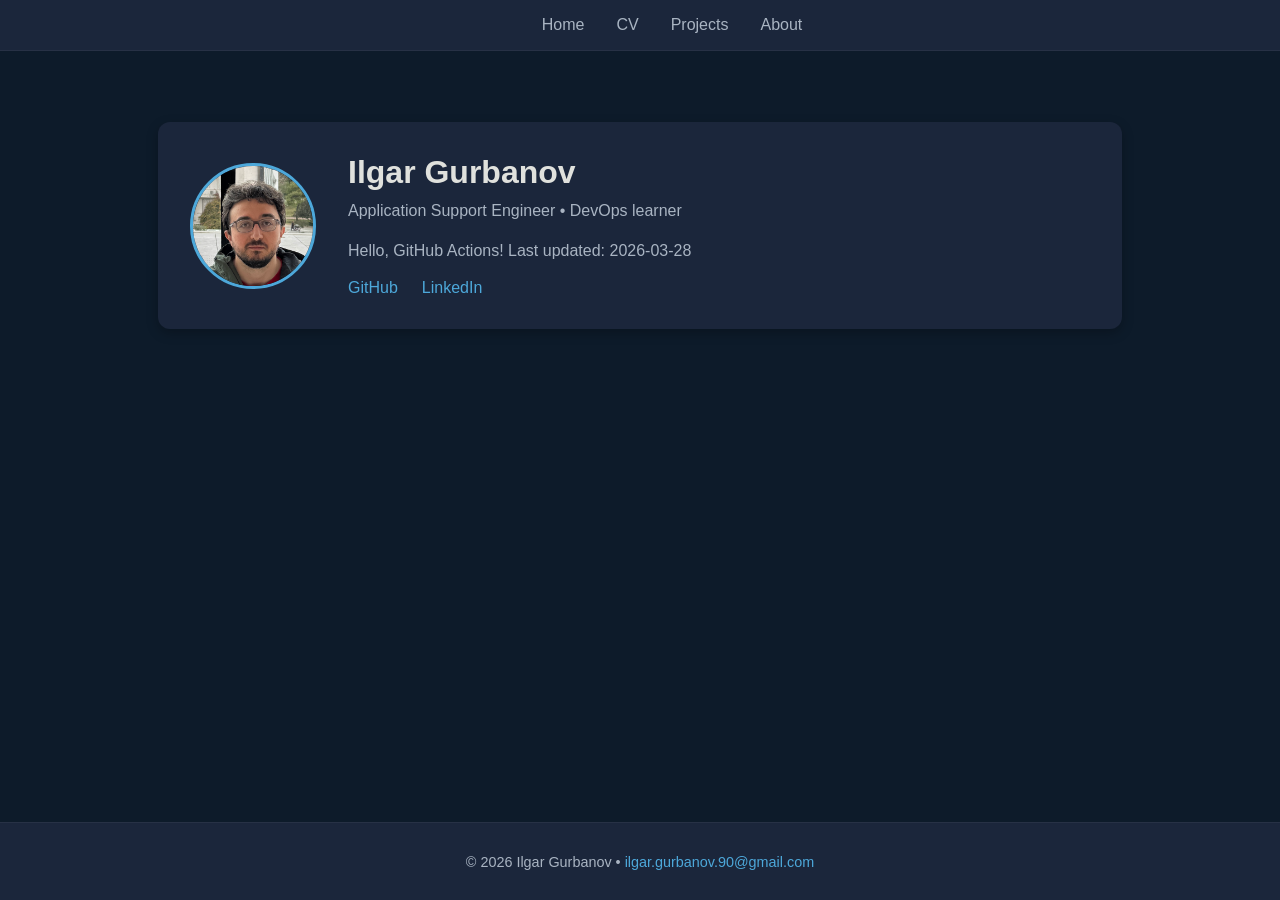
==== index.html @ 941beaf6 "initial commit: first deploy" ====
<!DOCTYPE html>
<html lang="en">
<head>
    <meta charset="UTF-8">
    <title>Ilgar Gurbanov</title>
    <link rel="stylesheet" href="assets/css/theme.css">
    <link rel="stylesheet" href="assets/css/style.css">
</head>

<body>

<header class="navbar">
    <nav> 
        <a href="index.html">Home</a>
        <a href="cv.html">CV</a>
        <a href="projects.html">Projects</a>
        <a href="about.html">About</a>
    </nav>    
</header>

<section class="hero">
    <img src="assets/img/profile.jpg" alt="Profile photo" class="hero-photo">

    <div class="hero-text">
        <h1>Ilgar Gurbanov</h1>
        <p>Application Support Engineer • DevOps learner</p>
        <p>Hello, GitHub Actions! Last updated: 2026-03-28</p>
        <div class="hero-links">
            <a href="https://github.com/ilgarzxc" target="_blank">GitHub</a>
            <a href="https://linkedin.com/in/ilgar-gurbanov" target="_blank">LinkedIn</a>
        </div>
    </div>
</section>

<footer class="footer">
    <p>© 2026 Ilgar Gurbanov • <a href="mailto:ilgar.gurbanov.90@gmail.com">ilgar.gurbanov.90@gmail.com</a></p>
</footer>

</body>
</html>
---- assets/css/theme.css ----
:root {
    --bg: #0D1B2A;
    --bg-secondary: #1B263B;
    --text: #E0E1DD;
    --text-secondary: #A9B4C2;
    --accent: #4DA8DA;

    --font-main: 'Inter', 'Segoe UI', sans-serif;
}
---- assets/css/style.css ----
.card {
    background: var(--bg-secondary);
    padding: 1rem;
    border-radius: 10px;
    box-shadow: 0 4px 12px rgba(0, 0, 0, 0.25);
    margin-bottom: 1.5rem;
    transition: transform 0.15s ease, box-shadow 0.15s ease;
}

.card:hover {
    transform: translateY(-4px);
    box-shadow: 0 6px 16px rgba(0, 0, 0, 0.35);
}

.grid {
    display: grid;
    grid-template-columns: repeat(auto-fill, minmax(220px, 1fr));
    gap: 1.5rem;
    margin-top: 2rem;
}

.navbar {
    position: fixed;
    top: 0;
    left: 0;
    width: 100%;

    background: var(--bg-secondary);
    padding: 1rem 2rem;

    display: flex;
    justify-content: center;

    border-bottom: 1px solid rgba(255, 255, 255, 0.05);
    z-index: 1000;
}


.navbar nav {
    display: flex;
    gap: 2rem;
}

.navbar a {
    color: var(--text-secondary);
    text-decoration: none;
    font-family: var(--font-main);
    font-size: 1rem;
    transition: color 0.2s ease;
}

.navbar a:hover {
    color: var(--accent);
}


body {
    background: var(--bg);
    color: var(--text);
    font-family: var(--font-main);
    margin: 0;
    padding: 2rem;
    padding-top: 90px;
    padding-bottom: 70px;
}

.hero {
    display: flex;
    align-items: center;
    gap: 2rem;
    padding: 2rem;
    background: var(--bg-secondary);
    border-radius: 12px;
    box-shadow: 0 4px 12px rgba(0,0,0,0.25);
    max-width: 900px;
    margin: 2rem auto;
}

.hero-photo {
    width: 120px;
    height: 120px;
    border-radius: 50%;
    object-fit: cover;
    border: 3px solid var(--accent);
}

.hero-text h1 {
    margin: 0;
    font-size: 2rem;
    color: var(--text);
}

.hero-text p {
    margin-top: 0.5rem;
    color: var(--text-secondary);
    line-height: 1.5;
}

.hero-links {
    margin-top: 1rem;
    display: flex;
    gap: 1.5rem;
}

.hero-links a {
    color: var(--accent);
    text-decoration: none;
    font-weight: 500;
    transition: opacity 0.2s ease;
}

.hero-links a:hover {
    opacity: 0.7;
}

.footer {
    position: fixed;
    bottom: 0;
    left: 0;
    width: 100%;

    padding: 1rem 0;
    text-align: center;

    background: var(--bg-secondary);
    color: var(--text-secondary);
    font-size: 0.9rem;

    border-top: 1px solid rgba(255, 255, 255, 0.05);
    z-index: 1000;
}


.footer a {
    color: var(--accent);
    text-decoration: none;
}

.footer a:hover {
    opacity: 0.7;
}

.cv-container {
    max-width: 900px;
    margin: 2rem auto;
    padding: 1rem;
}

.cv-section {
    background: var(--bg-secondary);
    padding: 1.5rem;
    border-radius: 12px;
    box-shadow: 0 4px 12px rgba(0,0,0,0.25);
    margin-bottom: 2rem;
}

.cv-section h2 {
    margin-top: 0;
    color: var(--accent);
}

.cv-section p {
    color: var(--text-secondary);
    line-height: 1.6;
}

.skills-grid {
    display: grid;
    grid-template-columns: repeat(auto-fit, minmax(220px, 1fr));
    gap: 1.5rem;
    margin-top: 1rem;
}

.skill-category h3 {
    margin: 0 0 0.5rem 0;
    color: var(--text);
}

.skill-category p {
    margin: 0;
    color: var(--text-secondary);
    line-height: 1.5;
}

.experience-item {
    background: var(--bg-secondary);
    padding: 1.5rem;
    border-radius: 12px;
    box-shadow: 0 4px 12px rgba(0,0,0,0.25);
    margin-bottom: 2rem;
    border-left: 4px solid var(--accent);
}

.experience-item:not(:last-child) {
    border-bottom: 1px solid rgba(255, 255, 255, 0.08);
    padding-bottom: 2rem;
}

.skill-category {
    background: var(--bg);
    padding: 1rem;
    border-radius: 10px;
    box-shadow: 0 2px 8px rgba(0,0,0,0.2);
    border: 1px solid rgba(255, 255, 255, 0.05);
}
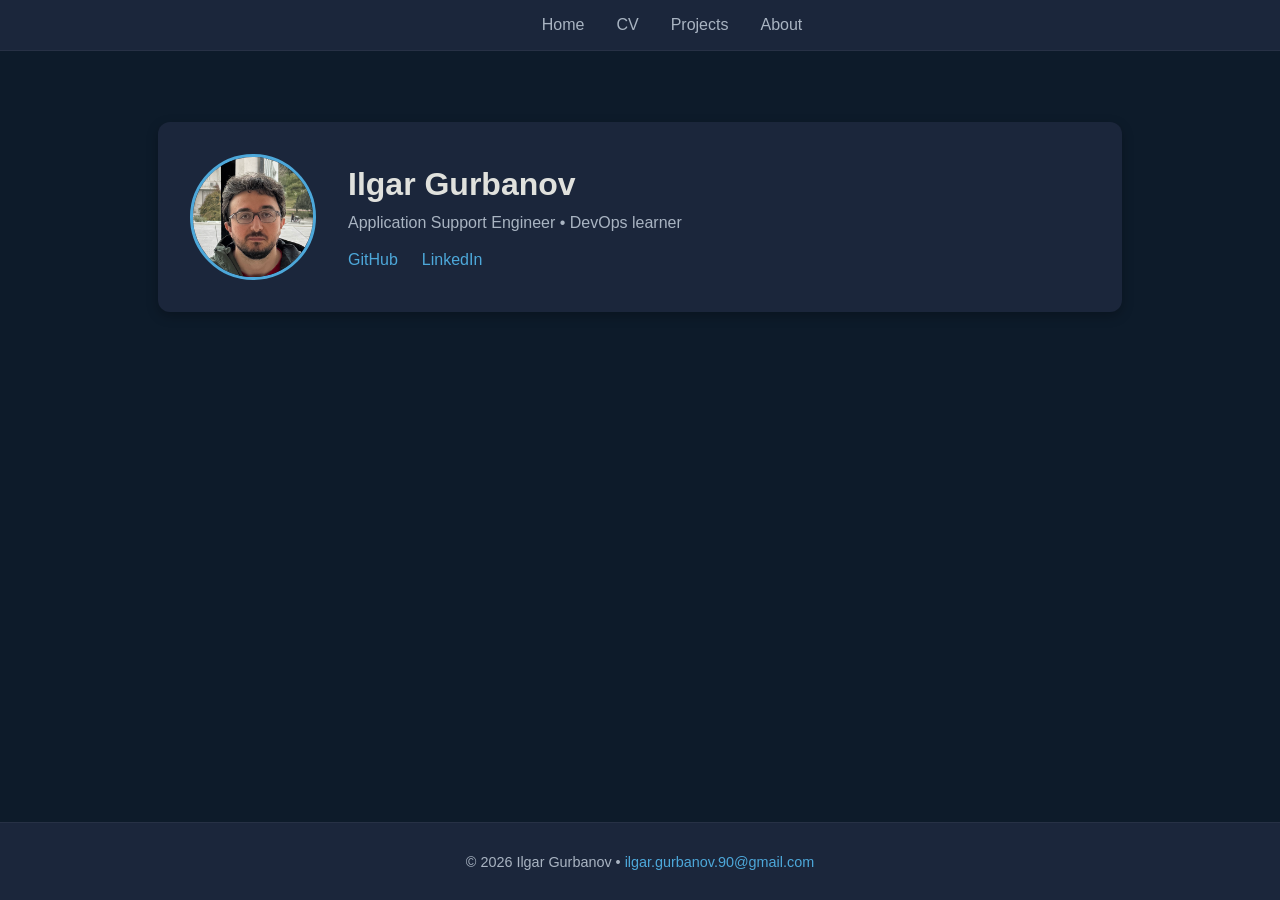
==== commit d4065a7f: "fixed header on the main page" ====
--- a/index.html
+++ b/index.html
@@ -24,7 +24,6 @@
     <div class="hero-text">
         <h1>Ilgar Gurbanov</h1>
         <p>Application Support Engineer • DevOps learner</p>
-        <p>Hello, GitHub Actions! Last updated: 2026-03-28</p>
         <div class="hero-links">
             <a href="https://github.com/ilgarzxc" target="_blank">GitHub</a>
             <a href="https://linkedin.com/in/ilgar-gurbanov" target="_blank">LinkedIn</a>
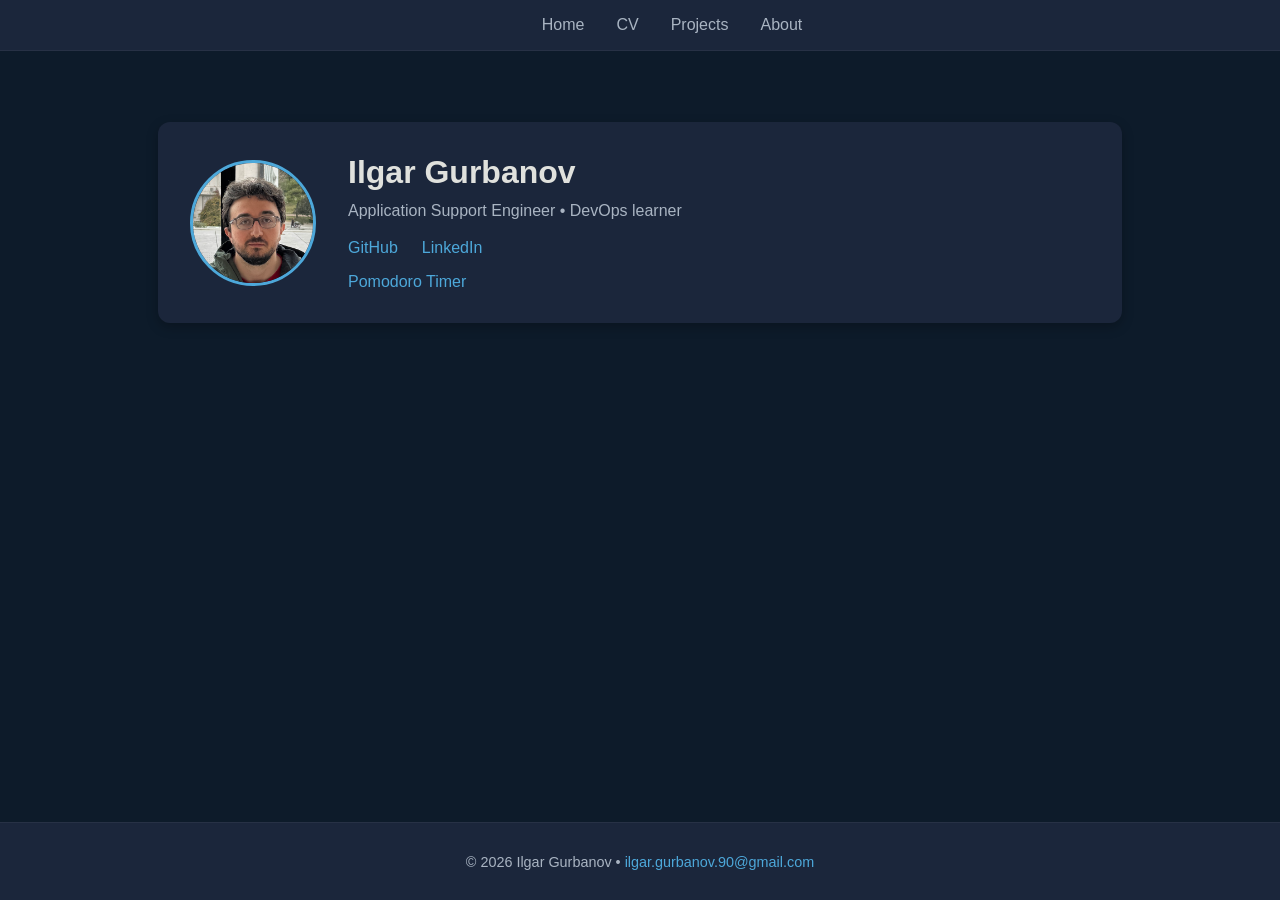
==== commit 02c3c8b1: "UI fixes of Pomodoro timer link" ====
--- a/index.html
+++ b/index.html
@@ -28,6 +28,7 @@
             <a href="https://github.com/ilgarzxc" target="_blank">GitHub</a>
             <a href="https://linkedin.com/in/ilgar-gurbanov" target="_blank">LinkedIn</a>
         </div>
+        <a href="pomodoro/index.html" class="hero-tool">Pomodoro Timer</a>
     </div>
 </section>
 
--- a/assets/css/style.css
+++ b/assets/css/style.css
@@ -10,6 +10,17 @@
 .card:hover {
     transform: translateY(-4px);
     box-shadow: 0 6px 16px rgba(0, 0, 0, 0.35);
+}
+
+.card a {
+    color: var(--accent);
+    text-decoration: none;
+    font-weight: 500;
+    transition: opacity 0.2s ease;
+}
+
+.card a:hover {
+    opacity: 0.7;
 }
 
 .grid {
@@ -113,6 +124,19 @@
     opacity: 0.7;
 }
 
+.hero-tool {
+    display: inline-block;
+    margin-top: 1rem;
+    color: var(--accent);
+    text-decoration: none;
+    font-weight: 500;
+    transition: opacity 0.2s ease;
+}
+
+.hero-tool:hover {
+    opacity: 0.7;
+}
+
 .footer {
     position: fixed;
     bottom: 0;
@@ -203,3 +227,36 @@
     box-shadow: 0 2px 8px rgba(0,0,0,0.2);
     border: 1px solid rgba(255, 255, 255, 0.05);
 }
+
+/* Dropdown styles */
+.dropdown {
+    position: relative;
+    display: inline-block;
+}
+
+.dropdown-content {
+    display: none;
+    position: absolute;
+    background-color: var(--bg-secondary);
+    min-width: 160px;
+    box-shadow: 0px 8px 16px 0px rgba(0,0,0,0.2);
+    z-index: 1;
+    border-radius: 5px;
+}
+
+.dropdown-content a {
+    color: var(--text-secondary);
+    padding: 12px 16px;
+    text-decoration: none;
+    display: block;
+    font-size: 0.9rem;
+}
+
+.dropdown-content a:hover {
+    background-color: var(--bg);
+    color: var(--accent);
+}
+
+.dropdown:hover .dropdown-content {
+    display: block;
+}
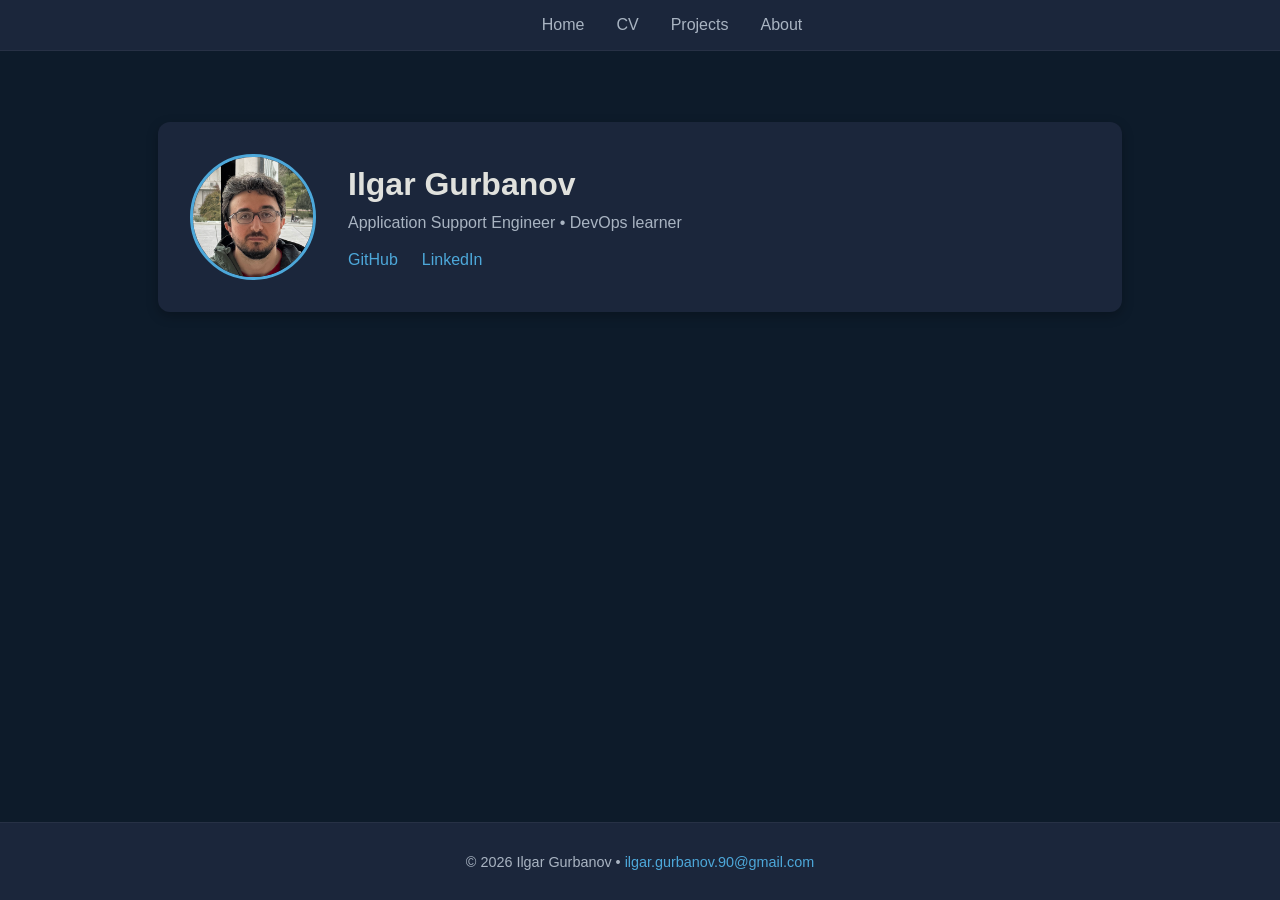
==== commit a6c17016: "fixed link to deployed version" ====
--- a/index.html
+++ b/index.html
@@ -28,7 +28,6 @@
             <a href="https://github.com/ilgarzxc" target="_blank">GitHub</a>
             <a href="https://linkedin.com/in/ilgar-gurbanov" target="_blank">LinkedIn</a>
         </div>
-        <a href="pomodoro/index.html" class="hero-tool">Pomodoro Timer</a>
     </div>
 </section>
 
